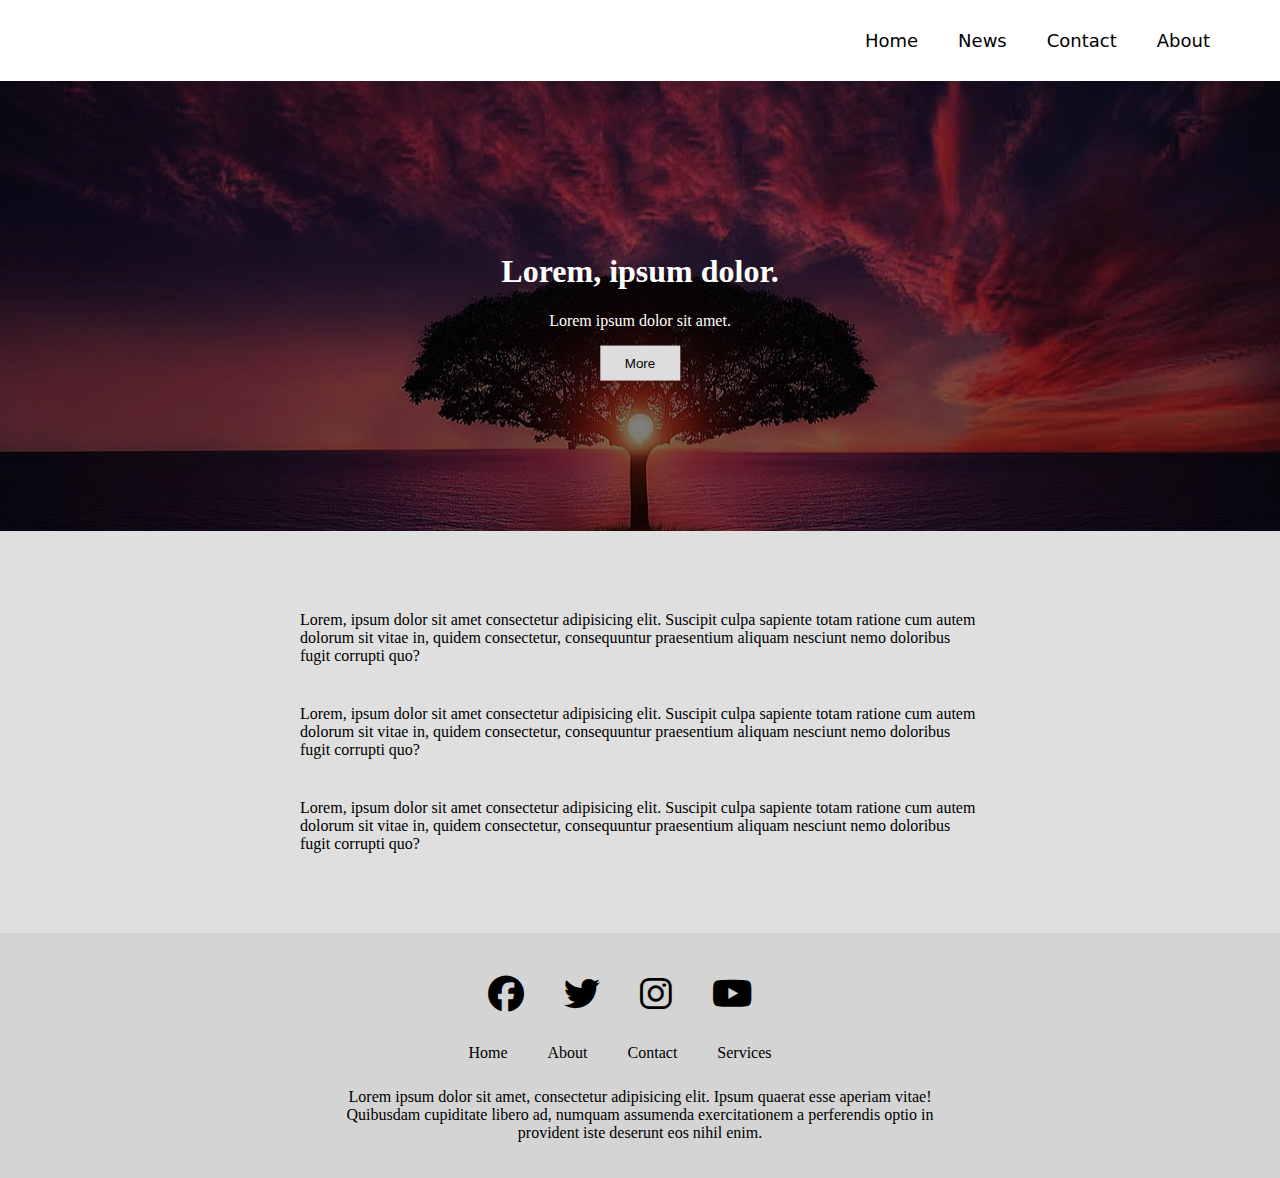
==== index.html @ a5b78e9e "23:12" ====
<!DOCTYPE html>
<html lang="en">
<head>
    <meta charset="UTF-8">
    <meta name="viewport" content="width=device-width, initial-scale=1.0">
    <link rel="stylesheet" href="/about.html">
    <link rel="stylesheet" href="/contact.html">
    <link rel="stylesheet" href="/services.html">
    <link rel="stylesheet" href="css/styles.css">
    <link rel="stylesheet" href="https://cdnjs.cloudflare.com/ajax/libs/font-awesome/6.7.2/css/all.min.css" integrity="sha512-Evv84Mr4kqVGRNSgIGL/F/aIDqQb7xQ2vcrdIwxfjThSH8CSR7PBEakCr51Ck+w+/U6swU2Im1vVX0SVk9ABhg==" crossorigin="anonymous" referrerpolicy="no-referrer" />
    <title>Document</title>
</head>
<body>
    <header>
        <div>
            <nav>
                <ul>
                    <li><a href="/index.html">Home</a></li>
                    <li><a href="/services.html">News</a></li>
                    <li><a href="/contact.html">Contact</a></li>
                    <li><a href="/about.html">About</a></li>
                </ul>
            </nav>
        </div>
    </header>
    <div id="index-main">
        <div class="hero-image">
            <div class="hero-text">
              <h1>Lorem, ipsum dolor.</h1>
              <p>Lorem ipsum dolor sit amet.</p>
              <a href="services.html" class="hero-btn"><button>More</button></a>
              
            </div>
        </div>
        <div id="features-container">
            <div class="features">
                <p>Lorem, ipsum dolor sit amet consectetur adipisicing elit. Suscipit culpa sapiente totam ratione cum autem dolorum sit vitae in, quidem consectetur, consequuntur praesentium aliquam nesciunt nemo doloribus fugit corrupti quo?</p>
            </div>
            <div class="features">
                <p>Lorem, ipsum dolor sit amet consectetur adipisicing elit. Suscipit culpa sapiente totam ratione cum autem dolorum sit vitae in, quidem consectetur, consequuntur praesentium aliquam nesciunt nemo doloribus fugit corrupti quo?</p>
            </div>
            <div class="features">
                <p>Lorem, ipsum dolor sit amet consectetur adipisicing elit. Suscipit culpa sapiente totam ratione cum autem dolorum sit vitae in, quidem consectetur, consequuntur praesentium aliquam nesciunt nemo doloribus fugit corrupti quo?</p>
            </div>
        </div>
        <footer>
            <div style="display: flex; flex-direction: column; width: 100%; align-items: center;">
                <!-- <div style="display: flex; flex-direction: row;">
                    <ul>
                        <li>Lorem ipsum dolor sit amet, consectetur adipisicing elit, sed do eiusmod tempor incididunt.</li>
                    </ul>
                    <ul>
                        <li>Lorem ipsum dolor sit amet, consectetur adipisicing elit, sed do eiusmod tempor incididunt.</li>
                    </ul>
                </div> -->

                <div style="display: flex; flex-direction: row;">
                    <ul>
                        <li><a href="#"><i class="fa-brands fa-facebook fa-2xl"></i></a></li>
                        <li><a href="#"><i class="fa-brands fa-twitter fa-2xl"></i></a></li>
                        <li><a href="#"><i class="fa-brands fa-instagram fa-2xl"></i></a></li>
                        <li><a href="#"><i class="fa-brands fa-youtube fa-2xl"></i></a></li>
                    </ul>
                </div>
                <div class="footer-bottom" style="display: flex; flex-direction: row;">
                    <ul>
                        <li>Home</li>
                        <li>About</li>
                        <li>Contact</li>
                        <li>Services</li>
                    </ul>
                </div>
                <div id="copyright">
                    <p>Lorem ipsum dolor sit amet, consectetur adipisicing elit. Ipsum quaerat esse aperiam vitae! Quibusdam cupiditate libero ad, numquam assumenda exercitationem a perferendis optio in provident iste deserunt eos nihil enim.</p>
                </div>
            </div>
        </footer>
    </div>



</body>

</html>
---- css/styles.css ----
html, body {
    height: 100%;
    margin: 0;
    padding: 0;
    display: flex;
    flex-direction: column;
    background-color: rgb(223, 223, 223);
}
li {
    display: inline;
    margin-right: 40px;
}
li a{
    position: relative;
    color: rgb(0, 0, 0);
    font-family: system-ui, -apple-system, BlinkMacSystemFont, 'Segoe UI', Roboto, Oxygen, Ubuntu, Cantarell, 'Open Sans', 'Helvetica Neue', sans-serif;
    font-size: 18px;
    font-weight: 400;
    text-decoration: none;
    width: 0;

}
li a::after {
    content: "";
    left: 0;
    position: absolute;
    left: 0;
    bottom: -3px;
    width: 0;
    height: 2px;
    background-color: red;
    transition: width 0.5s ease-in-out;
}
li a:hover::after {
    width: 100%;
}
ul{
    display: flex;
    flex-direction: row;
    padding: 30px;
    margin: 0;
    justify-content: end;
}

nav{
    background-color: rgb(255, 255, 255);
    margin: 0;
    padding: 0;
    width: 100%;

}
.hero-image {
    background-image: linear-gradient(rgba(0, 0, 0, 0.5), rgba(0, 0, 0, 0.5)), url("../images/tree.jpg");
    height: 450px;
    background-position: center;
    background-repeat: no-repeat;
    background-size: cover;
    position: relative;
}
  
  .hero-text {
    text-align: center;
    position: absolute;
    top: 50%;
    left: 50%;
    transform: translate(-50%, -50%);
    color: white;
  }
  
  .hero-text button {
    border: none;
    outline: 0;
    display: inline-block;
    padding: 10px 25px;
    color: black;
    background-color: #ddd;
    text-align: center;
    cursor: pointer;
  }
  
  .hero-text button:hover {
    background-color: #555;
    color: white;
  }
  #index-main{
    display: flex;
    flex-direction: column;
  }
  #features-container{
    padding-top: 40px;
    padding-bottom: 40px;
  }
  .features{
    margin-top: 40px;
    margin-bottom: 40px;
    margin-left: 300px;
    margin-right: 300px;
  }
  footer{
    width: 100%;
    min-height: 100px;
    background-color: #d4d4d4;
    display: flex;
    flex-direction: column;
    align-items: center;
    padding: 20px 0;
  }
  .footer-bottom ul{
    padding: 10px;
  }
  #copyright{
    text-align: center;
    width: 600px;
  }
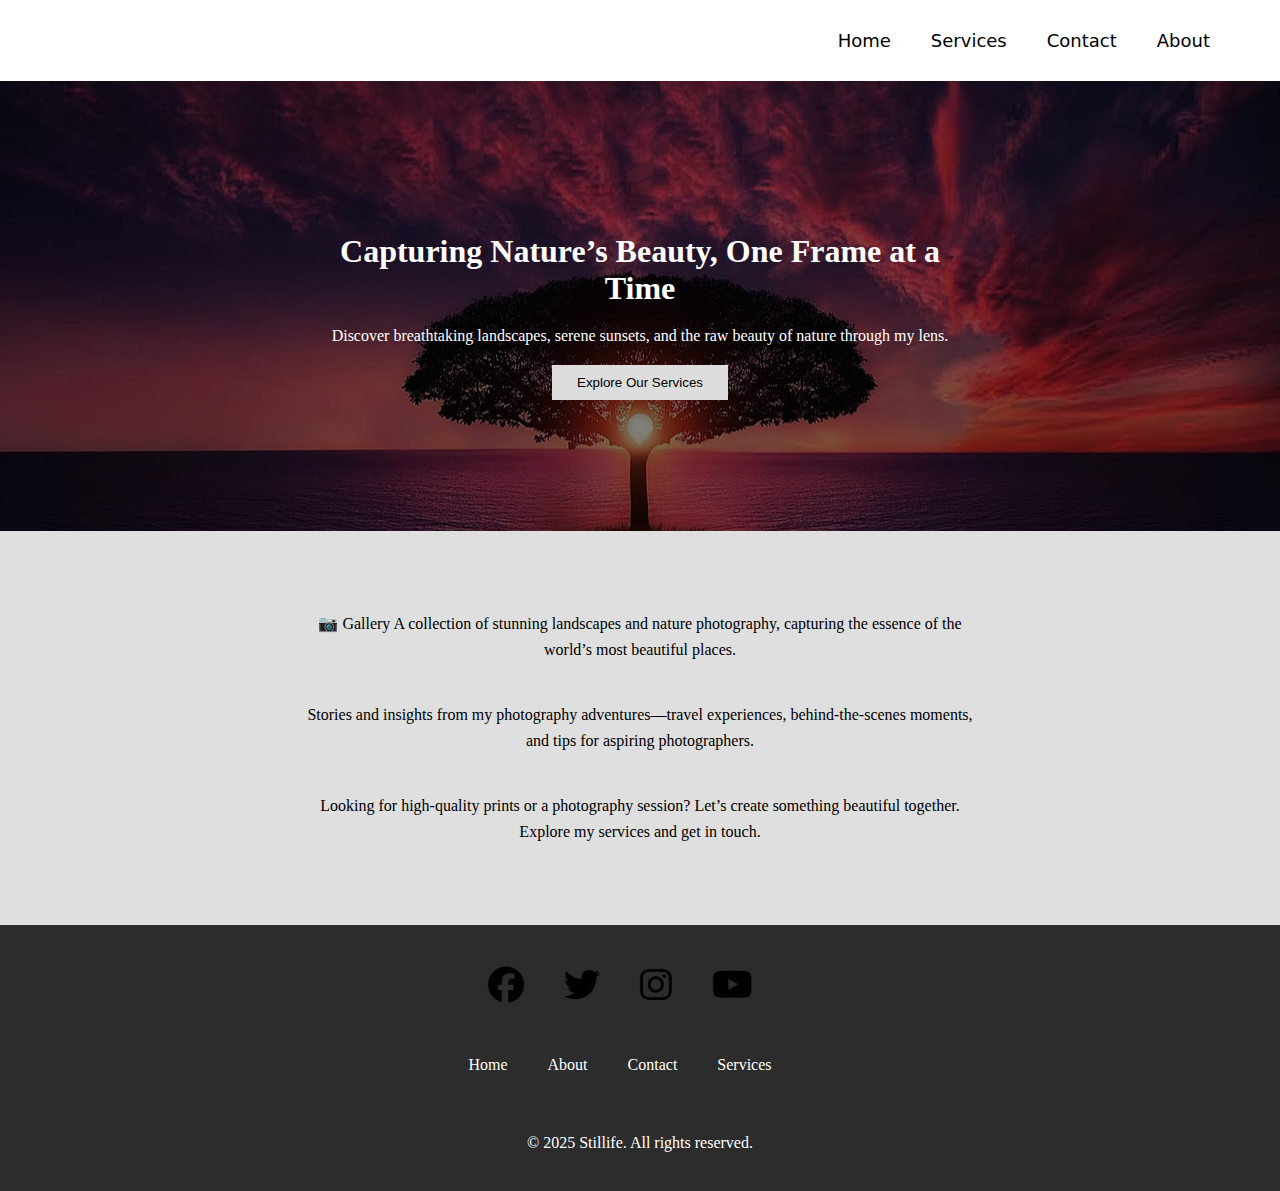
==== commit c54b2624: "23:58" ====
--- a/index.html
+++ b/index.html
@@ -16,7 +16,7 @@
             <nav>
                 <ul>
                     <li><a href="/index.html">Home</a></li>
-                    <li><a href="/services.html">News</a></li>
+                    <li><a href="/services.html">Services</a></li>
                     <li><a href="/contact.html">Contact</a></li>
                     <li><a href="/about.html">About</a></li>
                 </ul>
@@ -26,34 +26,25 @@
     <div id="index-main">
         <div class="hero-image">
             <div class="hero-text">
-              <h1>Lorem, ipsum dolor.</h1>
-              <p>Lorem ipsum dolor sit amet.</p>
-              <a href="services.html" class="hero-btn"><button>More</button></a>
+              <h1 style="color: white;">Capturing Nature’s Beauty, One Frame at a Time</h1>
+              <p>Discover breathtaking landscapes, serene sunsets, and the raw beauty of nature through my lens.</p>
+              <a href="services.html" class="hero-btn"><button>Explore Our Services</button></a>
               
             </div>
         </div>
         <div id="features-container">
             <div class="features">
-                <p>Lorem, ipsum dolor sit amet consectetur adipisicing elit. Suscipit culpa sapiente totam ratione cum autem dolorum sit vitae in, quidem consectetur, consequuntur praesentium aliquam nesciunt nemo doloribus fugit corrupti quo?</p>
+                <p>📷 Gallery A collection of stunning landscapes and nature photography, capturing the essence of the world’s most beautiful places.</p> 
+           </div>
+            <div class="features">
+                <p>Stories and insights from my photography adventures—travel experiences, behind-the-scenes moments, and tips for aspiring photographers.</p>
             </div>
             <div class="features">
-                <p>Lorem, ipsum dolor sit amet consectetur adipisicing elit. Suscipit culpa sapiente totam ratione cum autem dolorum sit vitae in, quidem consectetur, consequuntur praesentium aliquam nesciunt nemo doloribus fugit corrupti quo?</p>
-            </div>
-            <div class="features">
-                <p>Lorem, ipsum dolor sit amet consectetur adipisicing elit. Suscipit culpa sapiente totam ratione cum autem dolorum sit vitae in, quidem consectetur, consequuntur praesentium aliquam nesciunt nemo doloribus fugit corrupti quo?</p>
+                <p>Looking for high-quality prints or a photography session? Let’s create something beautiful together. Explore my services and get in touch.</p>
             </div>
         </div>
         <footer>
             <div style="display: flex; flex-direction: column; width: 100%; align-items: center;">
-                <!-- <div style="display: flex; flex-direction: row;">
-                    <ul>
-                        <li>Lorem ipsum dolor sit amet, consectetur adipisicing elit, sed do eiusmod tempor incididunt.</li>
-                    </ul>
-                    <ul>
-                        <li>Lorem ipsum dolor sit amet, consectetur adipisicing elit, sed do eiusmod tempor incididunt.</li>
-                    </ul>
-                </div> -->
-
                 <div style="display: flex; flex-direction: row;">
                     <ul>
                         <li><a href="#"><i class="fa-brands fa-facebook fa-2xl"></i></a></li>
@@ -71,7 +62,7 @@
                     </ul>
                 </div>
                 <div id="copyright">
-                    <p>Lorem ipsum dolor sit amet, consectetur adipisicing elit. Ipsum quaerat esse aperiam vitae! Quibusdam cupiditate libero ad, numquam assumenda exercitationem a perferendis optio in provident iste deserunt eos nihil enim.</p>
+                    <p>© 2025 Stillife. All rights reserved.</p>
                 </div>
             </div>
         </footer>
--- a/css/styles.css
+++ b/css/styles.css
@@ -5,6 +5,22 @@
     display: flex;
     flex-direction: column;
     background-color: rgb(223, 223, 223);
+}
+h1, h2, h3 {
+    color: #222;
+    margin-bottom: 10px;
+}
+
+p {
+    font-size: 16px;
+    line-height: 1.6;
+}
+
+/* Links */
+a {
+    text-decoration: none;
+    color: #007bff;
+    transition: color 0.3s ease;
 }
 li {
     display: inline;
@@ -79,6 +95,7 @@
   }
   
   .hero-text button:hover {
+    transition: 0.5s;
     background-color: #555;
     color: white;
   }
@@ -89,6 +106,7 @@
   #features-container{
     padding-top: 40px;
     padding-bottom: 40px;
+    text-align: center;
   }
   .features{
     margin-top: 40px;
@@ -96,19 +114,52 @@
     margin-left: 300px;
     margin-right: 300px;
   }
-  footer{
+  footer {
     width: 100%;
-    min-height: 100px;
-    background-color: #d4d4d4;
+    background-color: #2c2c2c;
+    color: white;
+    text-align: center;
+    padding: 20px 0;
+}
+
+.footer-icons ul,
+.footer-links ul {
     display: flex;
-    flex-direction: column;
-    align-items: center;
-    padding: 20px 0;
+    justify-content: center;
+    padding: 0;
+    list-style: none;
+}
+
+.footer-icons li,
+.footer-links li {
+    margin: 0 15px;
+}
+
+.footer-links a {
+    color: white;
+    text-decoration: none;
+    font-size: 16px;
+    transition: color 0.3s ease-in-out;
+}
+
+.footer-links a:hover {
+    color: #007bff;
+}
+
+#copyright {
+    margin-top: 10px;
+    font-size: 14px;
+}
+  #submit-btn{
+    padding: 15px;
+    background-color: #007bff;
+    color: white;
+    border-radius: 5px;
+    transition: 0.5s ease-in-out;
+
   }
-  .footer-bottom ul{
-    padding: 10px;
-  }
-  #copyright{
-    text-align: center;
-    width: 600px;
+  #submit-btn:hover{
+    padding: 20px;
+    background-color: #064e9b;
+    transition: 0.5s ease-in-out;
   }